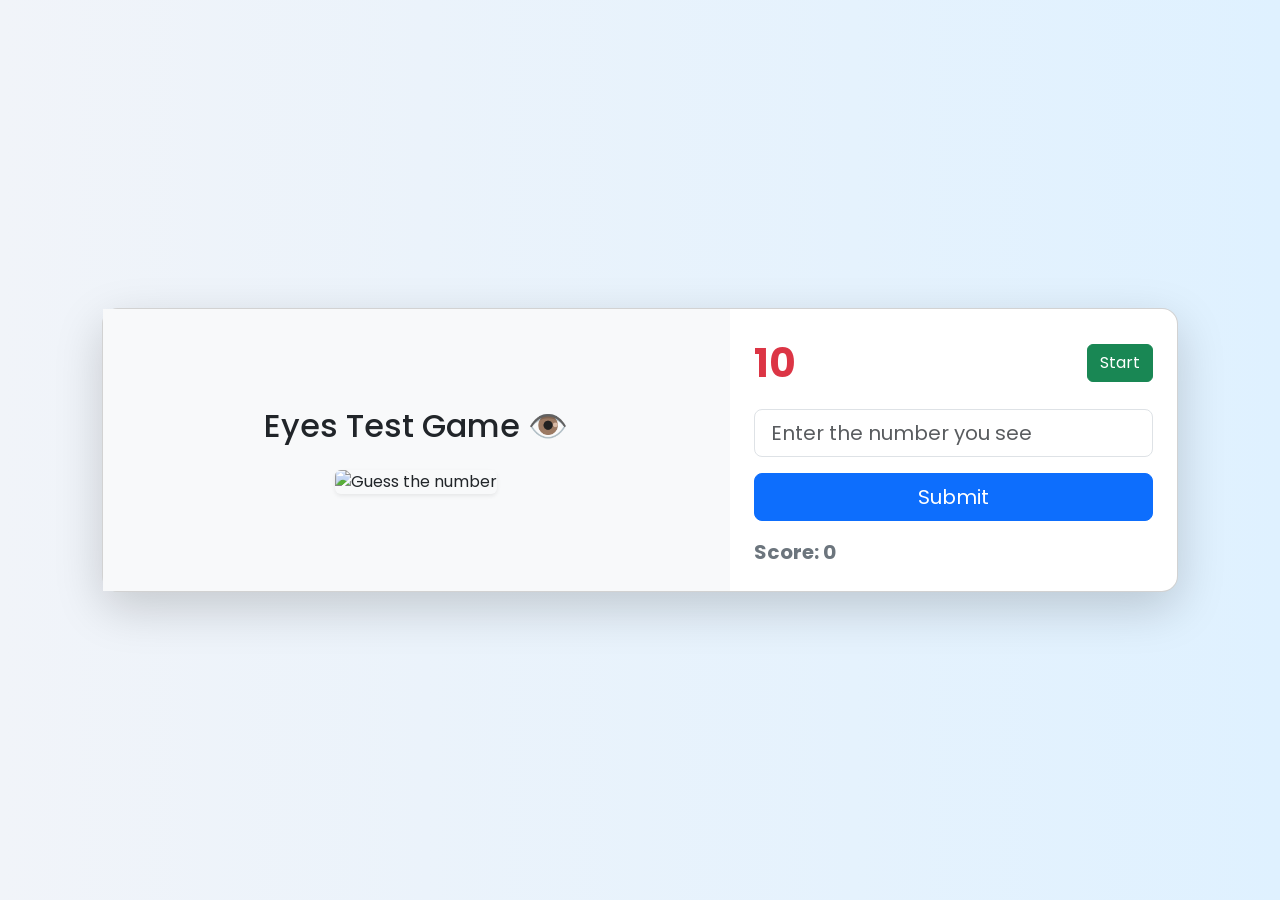
==== indexCurrent.html @ e6606959 "adding updates and signifying prototypes (first iterations)" ====
<!DOCTYPE html>
<html lang="en">
<head>
  <meta charset="UTF-8"/>
  <meta name="viewport" content="width=device-width, initial-scale=1.0"/>
  <title>Eyes Test Game</title>
  <link href="https://cdn.jsdelivr.net/npm/bootstrap@5.3.2/dist/css/bootstrap.min.css" rel="stylesheet"/>
  <link href="https://fonts.googleapis.com/css2?family=Poppins:wght@400;700&display=swap" rel="stylesheet">
  <style>
    body {
      font-family: 'Poppins', sans-serif;
      background: linear-gradient(to right, #f1f4f9, #dff1ff);
      min-height: 100vh;
      display: flex;
      align-items: center;
      justify-content: center;
    }
    .game-wrapper {
      max-width: 1100px;
      width: 100%;
    }
    #gameImage {
      max-height: 500px;
      width: 100%;
      object-fit: contain;
    }
    #countdown {
      font-size: 2.5rem;
      font-weight: bold;
    }
    #result {
      font-weight: 600;
    }
  </style>
</head>
<body>

<div class="container game-wrapper">
  <div class="card shadow-lg rounded-4">
    <div class="row g-0">

      <!-- Wider Image Column -->
      <div class="col-md-7 bg-light d-flex flex-column align-items-center justify-content-center p-4">
        <h2 class="text-center mb-4">Eyes Test Game 👁️</h2>
        <div id="imageContainer" class="w-100 text-center">
          <img id="gameImage" src="" alt="Guess the number" class="img-fluid rounded shadow-sm">
        </div>
      </div>

      <!-- Control Column -->
      <div class="col-md-5 p-4">
        <div class="d-flex justify-content-between align-items-center mb-3">
          <div id="countdown" class="text-danger">10</div>
          <button id="startBtn" class="btn btn-success">Start</button>
        </div>

        <div class="mb-3">
          <input type="number" id="guessInput" class="form-control form-control-lg" placeholder="Enter the number you see">
        </div>

        <div class="d-grid gap-2 mb-3">
          <button id="submitBtn" class="btn btn-primary btn-lg">Submit</button>
        </div>

        <!-- Result (Initially Hidden) -->
        <div id="result" class="alert d-none" role="alert"></div>

        <div id="score" class="mt-3 fs-5 text-secondary fw-bold">Score: 0</div>
      </div>

    </div>
  </div>
</div>

<script src="script.js"></script>
<script src="https://cdn.jsdelivr.net/npm/bootstrap@5.3.2/dist/js/bootstrap.bundle.min.js"></script>
</body>
</html>
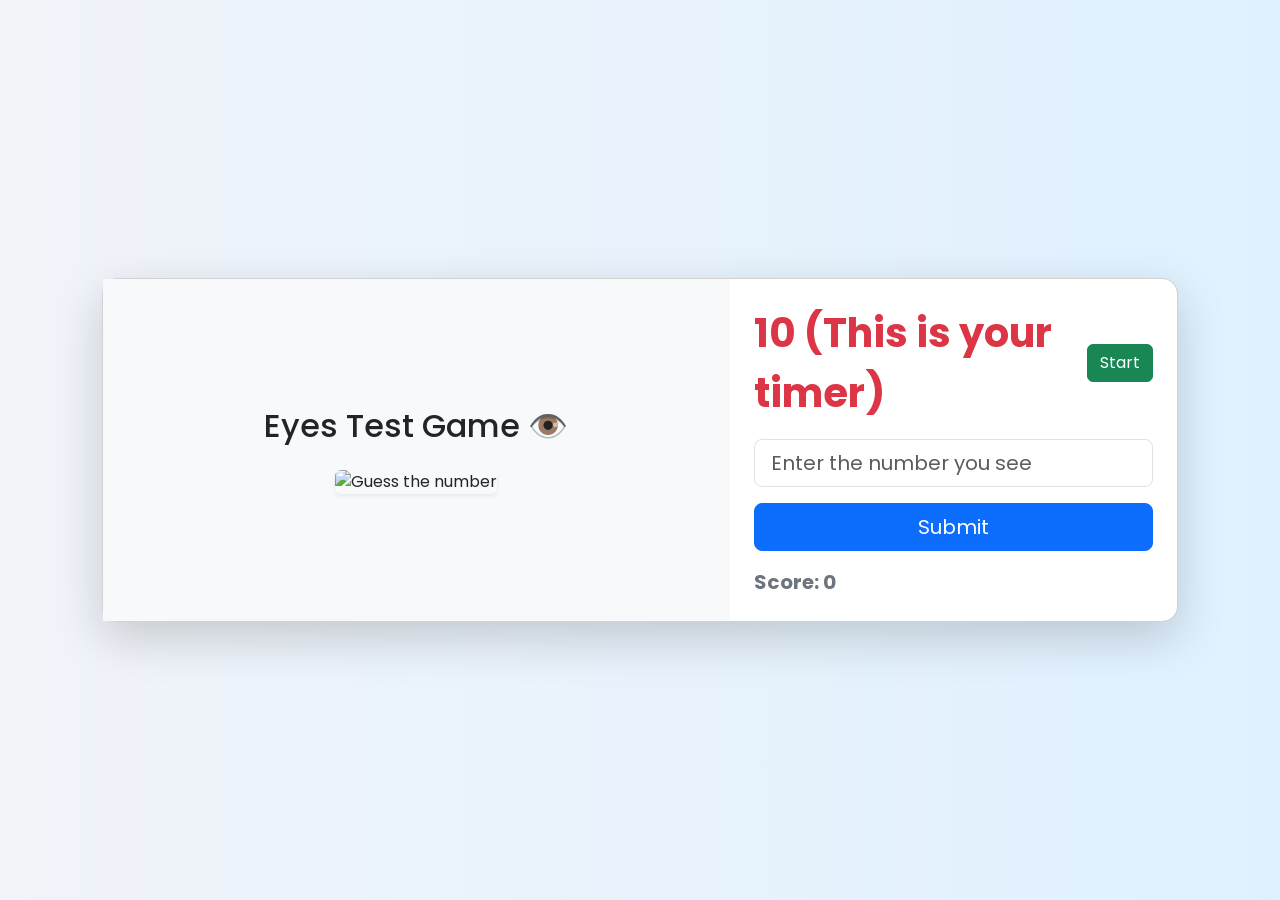
==== commit 39bfe378: "adding generate plate and signifying 10 as timer" ====
--- a/indexCurrent.html
+++ b/indexCurrent.html
@@ -50,7 +50,7 @@
       <!-- Control Column -->
       <div class="col-md-5 p-4">
         <div class="d-flex justify-content-between align-items-center mb-3">
-          <div id="countdown" class="text-danger">10</div>
+          <div id="countdown" class="text-danger">10 (This is your timer)</div>
           <button id="startBtn" class="btn btn-success">Start</button>
         </div>
 
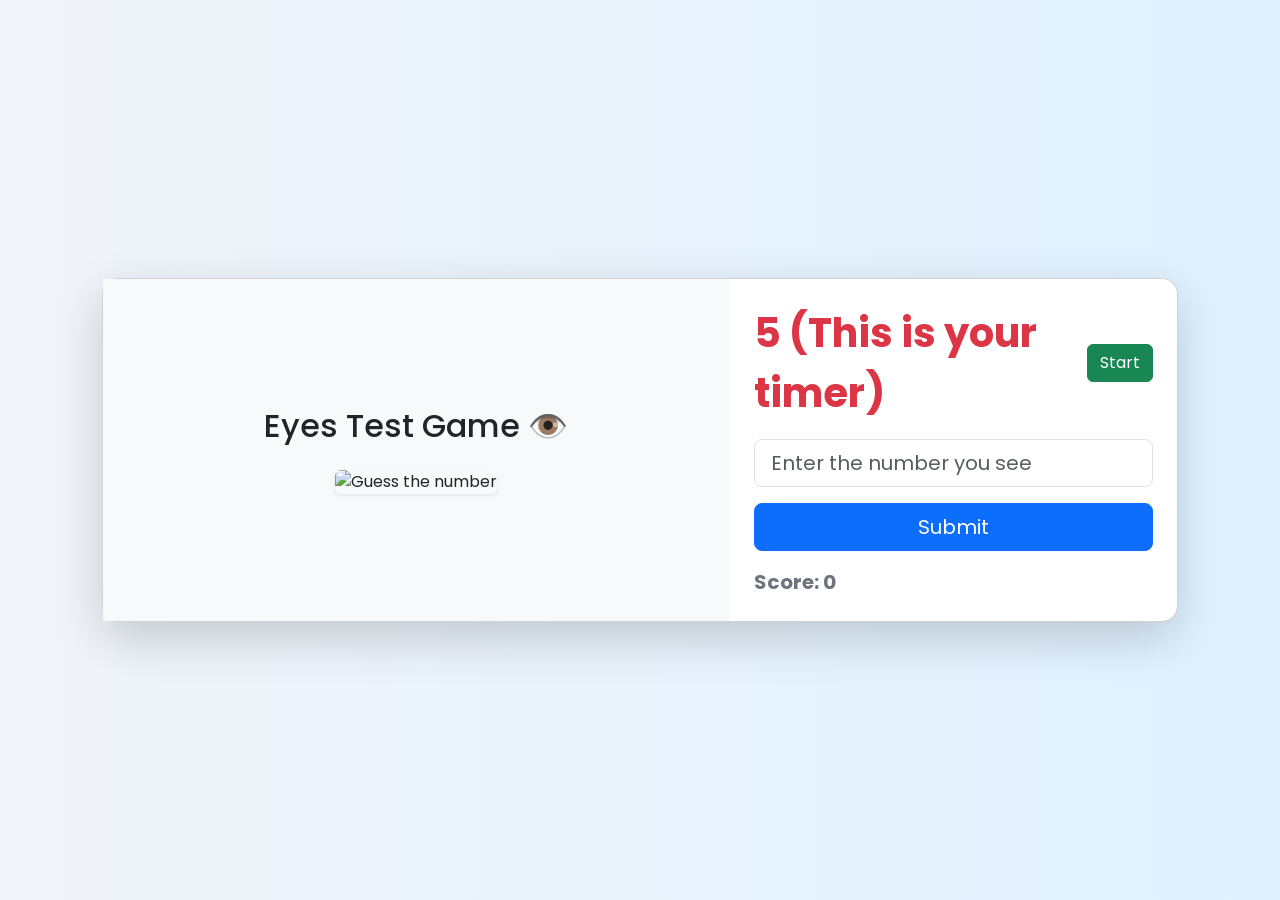
==== commit 69af341c: "removing slider, changing timer to 5 seconds." ====
--- a/indexCurrent.html
+++ b/indexCurrent.html
@@ -50,7 +50,7 @@
       <!-- Control Column -->
       <div class="col-md-5 p-4">
         <div class="d-flex justify-content-between align-items-center mb-3">
-          <div id="countdown" class="text-danger">10 (This is your timer)</div>
+          <div id="countdown" class="text-danger">5 (This is your timer)</div>
           <button id="startBtn" class="btn btn-success">Start</button>
         </div>
 
